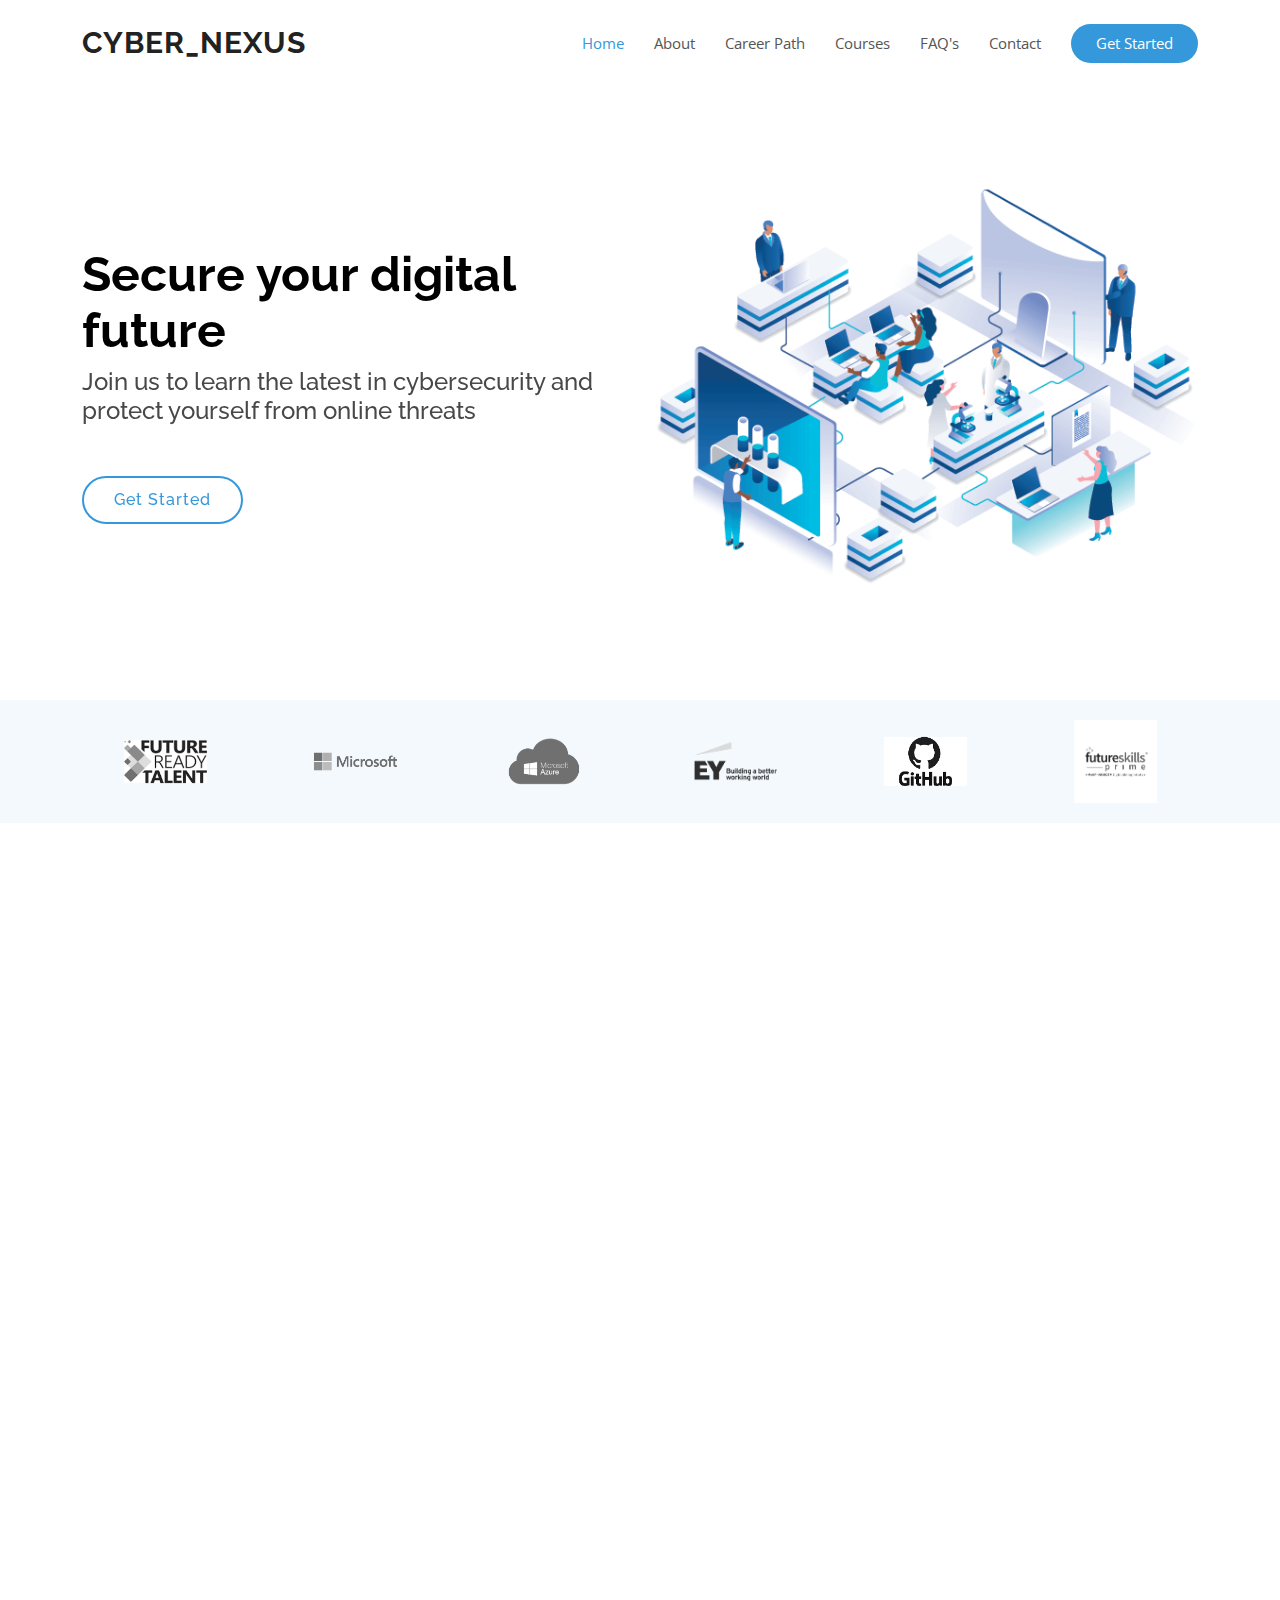
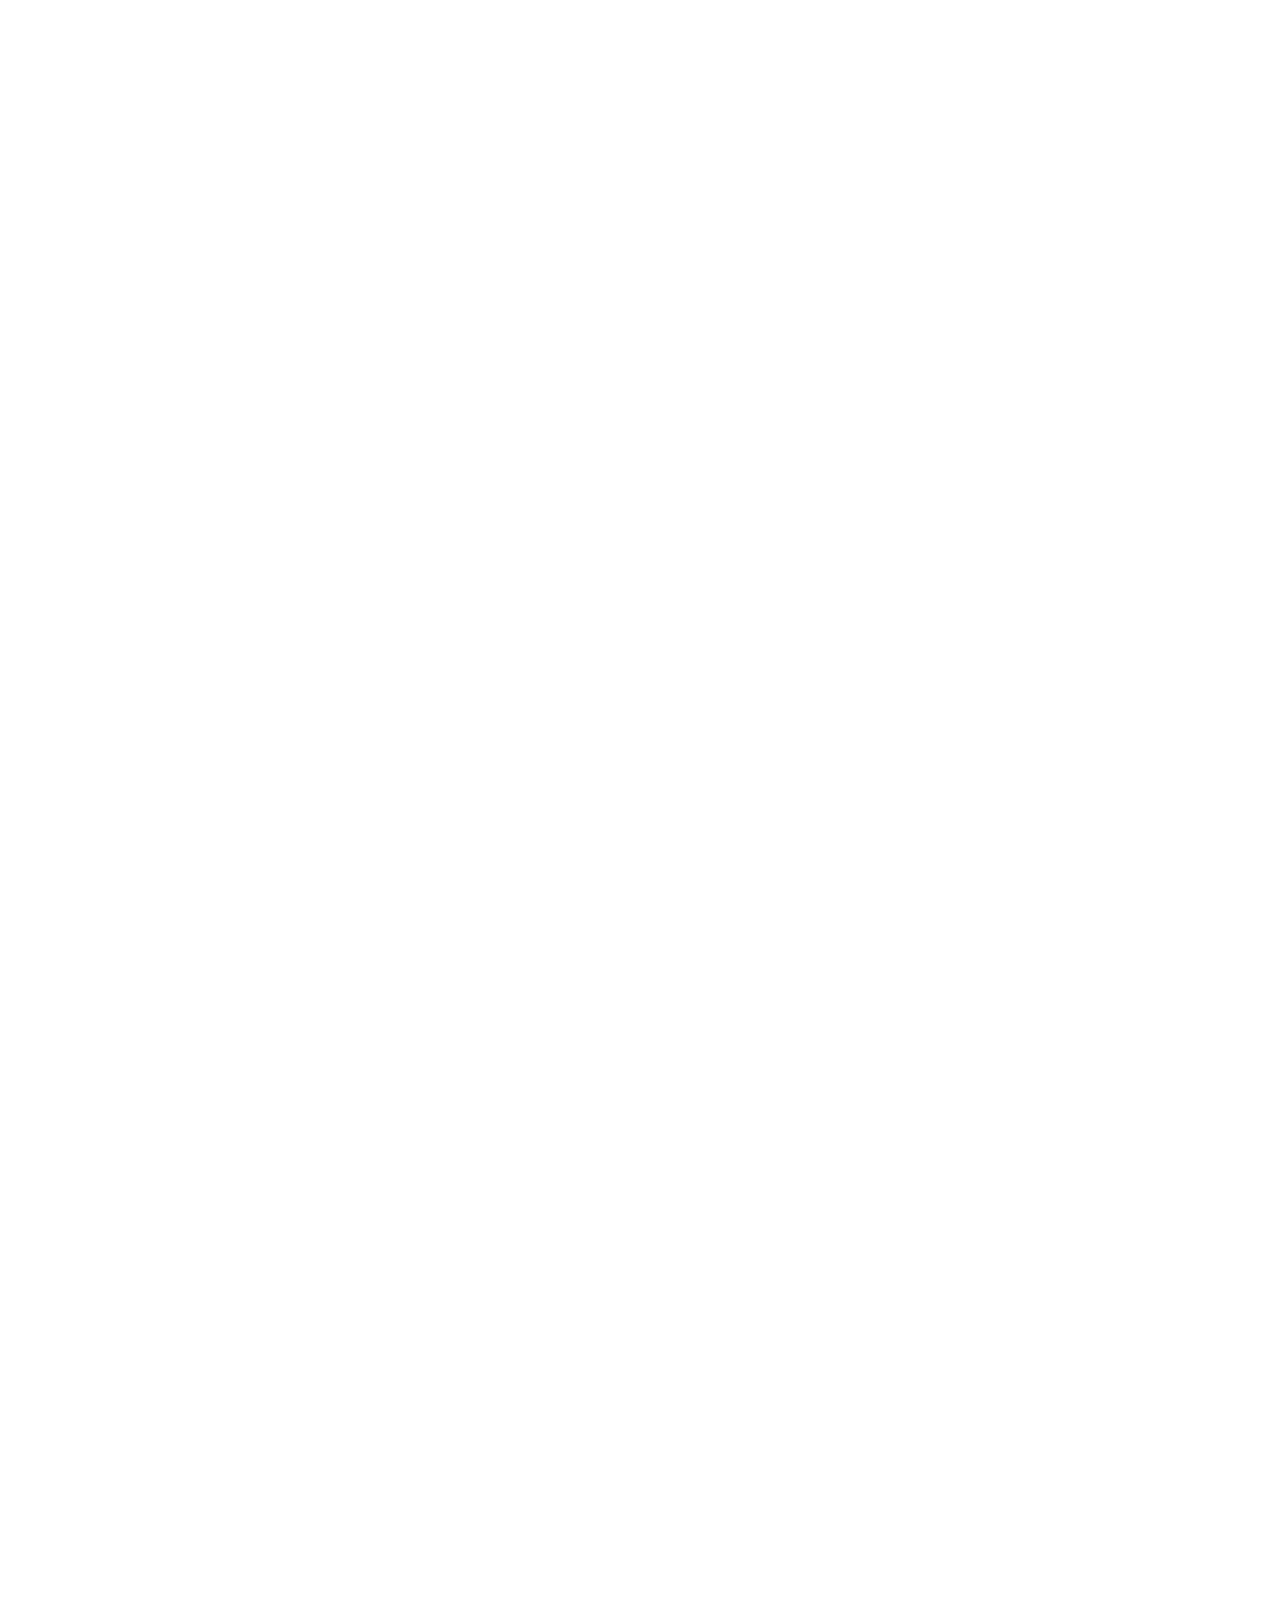
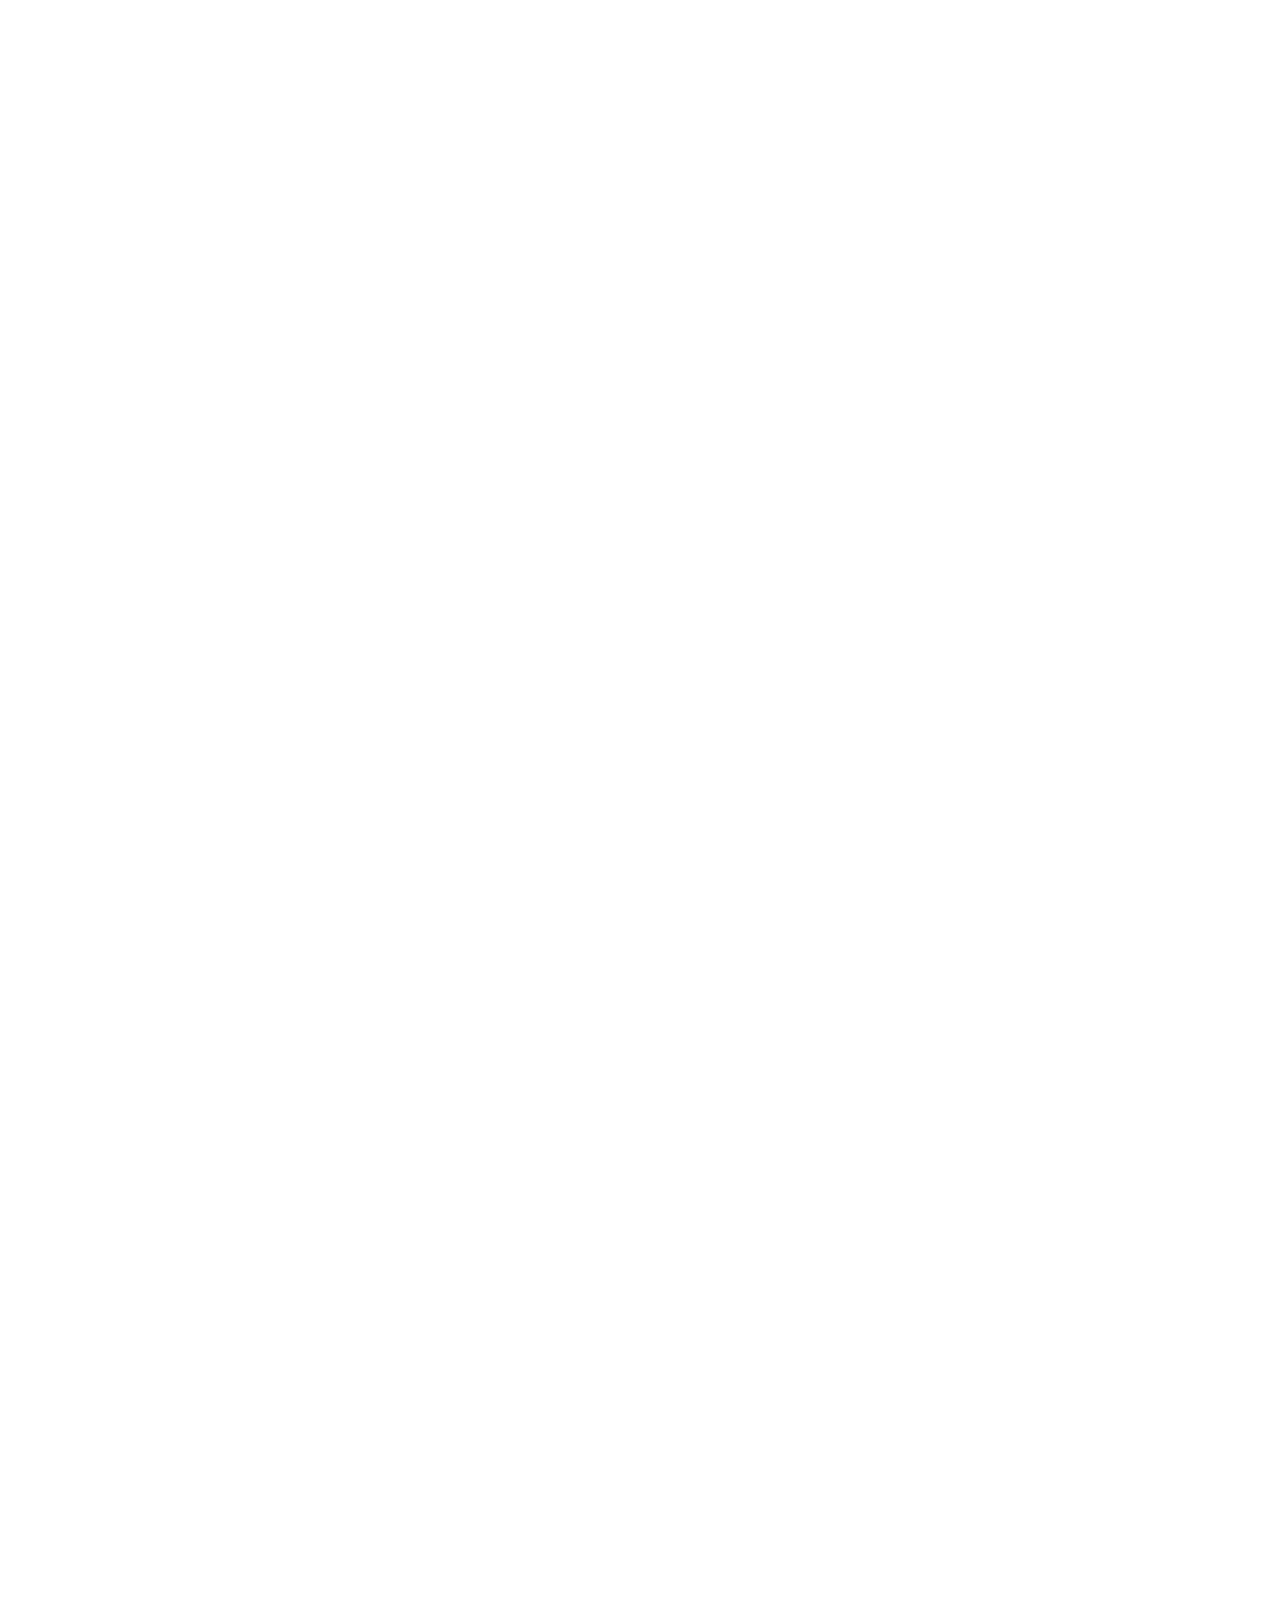
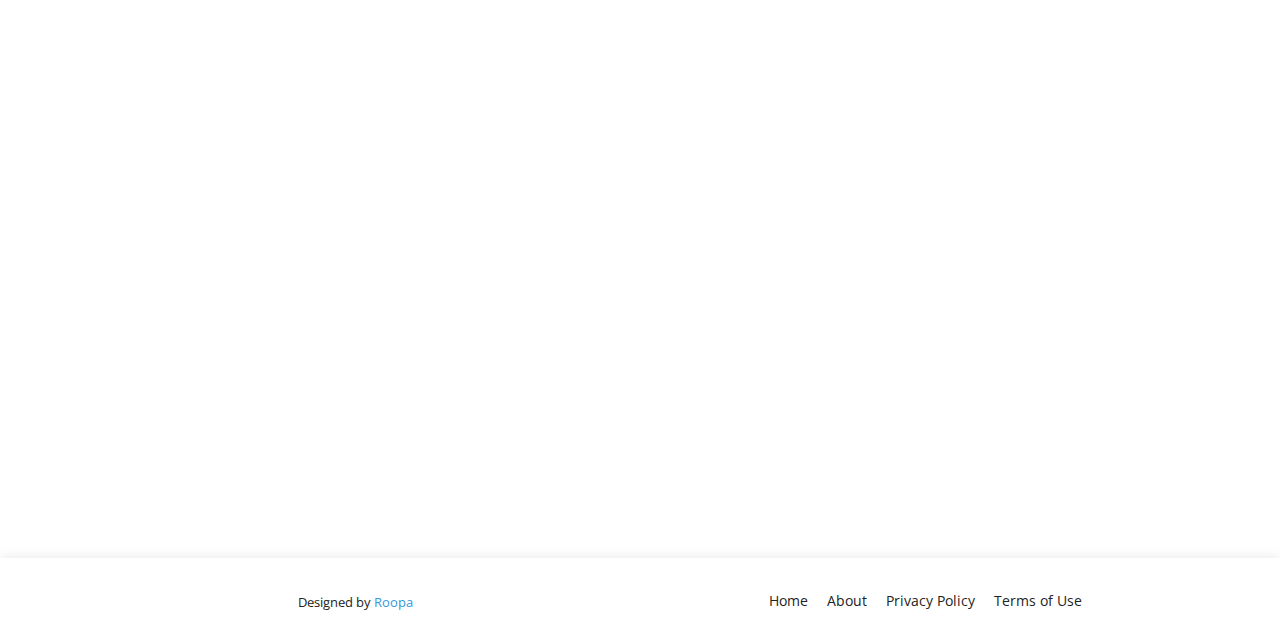
==== CYBER-NEXUS/index.html @ f452fbae "Add files via upload" ====
<!DOCTYPE html>
<html lang="en">

<head>
  <meta charset="utf-8">
  <meta content="width=device-width, initial-scale=1.0" name="viewport">

  <title>CYBER NEXUS</title>
  <meta content="" name="description">
  <meta content="" name="keywords">

  <!-- Google Fonts -->
  <link href="https://fonts.googleapis.com/css?family=Open+Sans:300,300i,400,400i,600,600i,700,700i|Raleway:300,300i,400,400i,500,500i,600,600i,700,700i|Poppins:300,300i,400,400i,500,500i,600,600i,700,700i" rel="stylesheet">

  <!-- Vendor CSS Files -->
  <link href="assets/vendor/aos/aos.css" rel="stylesheet">
  <link href="assets/vendor/bootstrap/css/bootstrap.min.css" rel="stylesheet">
  <link href="assets/vendor/bootstrap-icons/bootstrap-icons.css" rel="stylesheet">
  <link href="assets/vendor/boxicons/css/boxicons.min.css" rel="stylesheet">
  <link href="assets/vendor/glightbox/css/glightbox.min.css" rel="stylesheet">
  <link href="assets/vendor/remixicon/remixicon.css" rel="stylesheet">
  <link href="assets/vendor/swiper/swiper-bundle.min.css" rel="stylesheet">

  <!-- Template Main CSS File -->
  <link href="assets/css/style.css" rel="stylesheet">

</head>

<body>

  <!-- ======= Header ======= -->
  <header id="header" class="fixed-top d-flex align-items-center">
    <div class="container d-flex align-items-center justify-content-between">
      <div class="logo">
        <h1><a href="index.html">CYBER_NEXUS</a></h1>
      </div>

      <nav id="navbar" class="navbar">
        <ul>
          <li><a class="nav-link scrollto active" href="#hero">Home</a></li>
          <li><a class="nav-link scrollto" href="#about">About</a></li>
          <li><a class="nav-link scrollto" href="#services">Career Path</a></li>
          <li><a class="nav-link scrollto " href="#features">Courses</a></li>
          <li><a class="nav-link scrollto " href="#faq">FAQ's</a></li>
          <li><a class="nav-link scrollto" href="#contact">Contact</a></li>
          <li><a class="getstarted scrollto" href="#about">Get Started</a></li>
        </ul>
        <i class="bi bi-list mobile-nav-toggle"></i>
      </nav><!-- .navbar -->

    </div>
  </header><!-- End Header -->

  <!-- ======= Hero Section ======= -->
  <section id="hero" class="d-flex align-items-center">

    <div class="container">
      <div class="row">
        <div class="col-lg-6 pt-5 pt-lg-0 order-2 order-lg-1 d-flex flex-column justify-content-center">
          <h1 data-aos="fade-up">Secure your digital future</h1>
          <h2 data-aos="fade-up" data-aos-delay="400">Join us to learn the latest in cybersecurity and protect yourself from online threats</h2>
          <div data-aos="fade-up" data-aos-delay="800">
            <a href="#about" class="btn-get-started scrollto">Get Started</a>
          </div>
        </div>
        <div class="col-lg-6 order-1 order-lg-2 hero-img" data-aos="fade-left" data-aos-delay="200">
          <img src="assets/img/hero-img.png" class="img-fluid animated" alt="">
        </div>
      </div>
    </div>

  </section><!-- End Hero -->

  <main id="main">

    <!-- ======= Clients Section ======= -->
    <section id="clients" class="clients clients">
      <div class="container">

        <div class="row">

          <div class="col-lg-2 col-md-4 col-6">
            <img src="assets/img/clients/client-1.png" class="img-fluid" alt="" data-aos="zoom-in">
          </div>

          <div class="col-lg-2 col-md-4 col-6">
            <img src="assets/img/clients/client-2.png" class="img-fluid" alt="" data-aos="zoom-in" data-aos-delay="100">
          </div>

          <div class="col-lg-2 col-md-4 col-6">
            <img src="assets/img/clients/client-3.png" class="img-fluid" alt="" data-aos="zoom-in" data-aos-delay="200">
          </div>

          <div class="col-lg-2 col-md-4 col-6">
            <img src="assets/img/clients/client-4.png" class="img-fluid" alt="" data-aos="zoom-in" data-aos-delay="300">
          </div>

          <div class="col-lg-2 col-md-4 col-6">
            <img src="assets/img/clients/client-5.png" class="img-fluid" alt="" data-aos="zoom-in" data-aos-delay="400">
          </div>

          <div class="col-lg-2 col-md-4 col-6">
            <img src="assets/img/clients/client-6.png" class="img-fluid" alt="" data-aos="zoom-in" data-aos-delay="500">
          </div>

        </div>

      </div>
    </section><!-- End Clients Section -->
<br>
<br>
<br>
    <!-- ======= About Us Section ======= -->
    <section id="about" class="about">
      <div class="container">

        <div class="section-title" data-aos="fade-up">
          <h2>About Us</h2>
        </div>

        <div class="row content">
          <div class="col-lg-6" data-aos="fade-up" data-aos-delay="150">
            <p>
              Welcome to Cyber_Nexus! Our mission is to provide accessible and comprehensive cybersecurity courses to learners of all levels,
              completely free of charge. We believe that education should not be a barrier to entry in the cybersecurity industry,
              and we are committed to empowering learners with the knowledge and skills they need to succeed.
            </p>
            <ul>
              <li><i class="ri-check-double-line"></i> Beginner Friendly</li>
              <li><i class="ri-check-double-line"></i> Easy to access and navigate</li>
              <li><i class="ri-check-double-line"></i> Free!</li>
            </ul>
          </div>
          <div class="col-lg-6 pt-4 pt-lg-0" data-aos="fade-up" data-aos-delay="300">
            <p>
              Our courses are designed to be accessible to everyone, regardless of their background or experience.
              Whether you're just starting out in the field or you're looking to expand your skills, we have courses that
              will help you achieve your goals. Our instructors are experts in their fields and are committed to providing engaging and informative lectures,
               as well as hands-on assignments that will help you apply what you've learned.
            </p>
            <a href="#" class="btn-learn-more">Learn More</a>
          </div>
        </div>

      </div>
    </section><!-- End About Us Section -->
    <br>
    <br>
    <br>
          </div>
        </div>

      </div>
    </section><!-- End Counts Section -->

    <!-- ======= Services Section ======= -->
    <section id="services" class="services">
      <div class="container">

        <div class="section-title" data-aos="fade-up">
          <h2>Career Paths</h2>
          <p>The field of cybersecurity is growing rapidly, and there are a wide
             variety of career paths available for individuals with the right
             skills and qualifications. Here are just a few of the most common
             career paths in cybersecurity</p>
        </div>

        <div class="row">
          <div class="col-md-6 col-lg-3 d-flex align-items-stretch mb-5 mb-lg-0">
            <div class="icon-box" data-aos="fade-up" data-aos-delay="100">
              <div class="icon"><i class="bx bxl-dribbble"></i></div>
              <h4 class="title"><a href="">Cyber Security Analyst</a></h4>
              <p class="description">A cybersecurity analyst is responsible for detecting and responding to potential security threats to computer systems and networks.
                They develop and implement security policies and procedures to ensure the protection of digital information and systems.</p>
            </div>
          </div>

          <div class="col-md-6 col-lg-3 d-flex align-items-stretch mb-5 mb-lg-0">
            <div class="icon-box" data-aos="fade-up" data-aos-delay="200">
              <div class="icon"><i class="bx bx-file"></i></div>
              <h4 class="title"><a href="">Ethical Hacking</a></h4>
              <p class="description">An ethical hacker is a cybersecurity professional who uses their skills to identify and address potential vulnerabilities and security weaknesses in computer systems,
                networks, and applications. They operate within legal and ethical boundaries to help organizations improve their cybersecurity posture and protect against malicious attacks.</p>
            </div>
          </div>

          <div class="col-md-6 col-lg-3 d-flex align-items-stretch mb-5 mb-lg-0">
            <div class="icon-box" data-aos="fade-up" data-aos-delay="300">
              <div class="icon"><i class="bx bx-tachometer"></i></div>
              <h4 class="title"><a href="">Security Analyst</a></h4>
              <p class="description">A security analyst is a professional responsible for identifying and mitigating potential security risks to computer systems and networks. They use a variety of tools and
                techniques to monitor and analyze security incidents and develop security policies and procedures to prevent future incidents.</p>
            </div>
          </div>

          <div class="col-md-6 col-lg-3 d-flex align-items-stretch mb-5 mb-lg-0">
            <div class="icon-box" data-aos="fade-up" data-aos-delay="400">
              <div class="icon"><i class="bx bx-world"></i></div>
              <h4 class="title"><a href="">IT Security Engineer</a></h4>
              <p class="description">An IT security engineer is a professional who is responsible for designing, implementing, and maintaining secure computer systems, networks, and applications.
                They use their technical skills and knowledge to identify potential vulnerabilities and ensure that systems and data are protected against unauthorized access or malicious attacks.</p>
            </div>
          </div>

        </div>

      </div>
    </section><!-- End Services Section -->
    <br>
    <br>
    <br>
    <!-- ======= More Services Section ======= -->
    <section id="more-services" class="more-services">
      <div class="container">
        <div class="section-title" data-aos="fade-up">
          <h2>Quick Glance</h2>
        </div>
        <div class="row">
          <div class="col-md-6 d-flex align-items-stretch">
            <div class="card" style='background-image: url("assets/img/more-services-1.jpg");' data-aos="fade-up" data-aos-delay="100">
              <div class="card-body">
                <h5 class="card-title"><a href="">Introduction to Cyber Security</a></h5>
                <p class="card-text">Lorem ipsum dolor sit amet, consectetur elit, sed do eiusmod tempor ut labore et dolore magna aliqua.</p>
                <div class="read-more"><a href="#"><i class="bi bi-arrow-right"></i> Read More</a></div>
              </div>
            </div>
          </div>
          <div class="col-md-6 d-flex align-items-stretch mt-4 mt-md-0">
            <div class="card" style='background-image: url("assets/img/more-services-2.jpg");' data-aos="fade-up" data-aos-delay="200">
              <div class="card-body">
                <h5 class="card-title"><a href="">Introduction to Ethical Hacking</a></h5>
                <p class="card-text">Sed ut perspiciatis unde omnis iste natus error sit voluptatem doloremque laudantium, totam rem.</p>
                <div class="read-more"><a href="#"><i class="bi bi-arrow-right"></i> Read More</a></div>
              </div>
            </div>

          </div>
          <div class="col-md-6 d-flex align-items-stretch mt-4">
            <div class="card" style='background-image: url("assets/img/more-services-3.jpg");' data-aos="fade-up" data-aos-delay="100">
              <div class="card-body">
                <h5 class="card-title"><a href="">Career in Cyber Security</a></h5>
                <p class="card-text">Nemo enim ipsam voluptatem quia voluptas sit aut odit aut fugit, sed quia magni dolores.</p>
                <div class="read-more"><a href="#"><i class="bi bi-arrow-right"></i> Read More</a></div>
              </div>
            </div>
          </div>
          <div class="col-md-6 d-flex align-items-stretch mt-4">
            <div class="card" style='background-image: url("assets/img/more-services-4.jpg");' data-aos="fade-up" data-aos-delay="200">
              <div class="card-body">
                <h5 class="card-title"><a href="">Become a Ethical Hacker</a></h5>
                <p class="card-text">Nostrum eum sed et autem dolorum perspiciatis. Magni porro quisquam laudantium voluptatem.</p>
                <div class="read-more"><a href="#"><i class="bi bi-arrow-right"></i> Read More</a></div>
              </div>
            </div>
          </div>
        </div>

      </div>
    </section><!-- End More Services Section -->
    <br>
    <br>
    <br>
    <!-- ======= Features Section ======= -->
    <section id="features" class="features">
      <div class="container">

        <div class="section-title" data-aos="fade-up">
          <h2>Certification Courses</h2>
          <p>A certification course is a training program designed to provide individuals with the knowledge and skills needed to achieve
            a specific certification in their field of study or profession.</p>
        </div>

        <div class="row" data-aos="fade-up" data-aos-delay="300">
          <div class="col-lg-3 col-md-4">
            <div class="icon-box">
              <i class="ri-store-line" style="color: #ffbb2c;"></i>
              <h3><a href="">E|CIH</a></h3>
            </div>
          </div>
          <div class="col-lg-3 col-md-4 mt-4 mt-md-0">
            <div class="icon-box">
              <i class="ri-bar-chart-box-line" style="color: #5578ff;"></i>
              <h3><a href="">C|TIA</a></h3>
            </div>
          </div>
          <div class="col-lg-3 col-md-4 mt-4 mt-md-0">
            <div class="icon-box">
              <i class="ri-calendar-todo-line" style="color: #e80368;"></i>
              <h3><a href="">C|CISO</a></h3>
            </div>
          </div>
          <div class="col-lg-3 col-md-4 mt-4 mt-lg-0">
            <div class="icon-box">
              <i class="ri-paint-brush-line" style="color: #e361ff;"></i>
              <h3><a href="">CEH</a></h3>
            </div>
          </div>
          <div class="col-lg-3 col-md-4 mt-4">
            <div class="icon-box">
              <i class="ri-database-2-line" style="color: #47aeff;"></i>
              <h3><a href="">C|PENT</a></h3>
            </div>
          </div>
          <div class="col-lg-3 col-md-4 mt-4">
            <div class="icon-box">
              <i class="ri-gradienter-line" style="color: #ffa76e;"></i>
              <h3><a href="">C|HFI</a></h3>
            </div>
          </div>
          <div class="col-lg-3 col-md-4 mt-4">
            <div class="icon-box">
              <i class="ri-file-list-3-line" style="color: #11dbcf;"></i>
              <h3><a href="">CND</a></h3>
            </div>
          </div>
          <div class="col-lg-3 col-md-4 mt-4">
            <div class="icon-box">
              <i class="ri-price-tag-2-line" style="color: #4233ff;"></i>
              <h3><a href="">C|CSE</a></h3>
            </div>
          </div>
          <div class="col-lg-3 col-md-4 mt-4">
            <div class="icon-box">
              <i class="ri-anchor-line" style="color: #b2904f;"></i>
              <h3><a href="">E|CDE</a></h3>
            </div>
          </div>
          <div class="col-lg-3 col-md-4 mt-4">
            <div class="icon-box">
              <i class="ri-disc-line" style="color: #b20969;"></i>
              <h3><a href="">C|ASE</a></h3>
            </div>
          </div>
          <div class="col-lg-3 col-md-4 mt-4">
            <div class="icon-box">
              <i class="ri-base-station-line" style="color: #ff5828;"></i>
              <h3><a href="">BLOCKCHAIN</a></h3>
            </div>
          </div>
          <div class="col-lg-3 col-md-4 mt-4">
            <div class="icon-box">
              <i class="ri-fingerprint-line" style="color: #29cc61;"></i>
              <h3><a href="">C|SCU</a></h3>
            </div>
          </div>
        </div>

      </div>
    </section><!-- End Features Section -->
    <br>
    <br>
    <br>
    <!-- ======= F.A.Q Section ======= -->
    <section id="faq" class="faq">
      <div class="container">

        <div class="section-title" data-aos="fade-up">
          <h2>Frequently Asked Questions</h2>
        </div>

        <div class="row faq-item d-flex align-items-stretch" data-aos="fade-up" data-aos-delay="100">
          <div class="col-lg-5">
            <i class="ri-question-line"></i>
            <h4>What is this website about?</h4>
          </div>
          <div class="col-lg-7">
            <p>
              This website is dedicated to providing cyber security education to
              individuals and organizations. Our resources include articles, tutorials, webinars, and workshops, and are designed to be accessible to everyone.
            </p>
          </div>
        </div><!-- End F.A.Q Item-->

        <div class="row faq-item d-flex align-items-stretch" data-aos="fade-up" data-aos-delay="200">
          <div class="col-lg-5">
            <i class="ri-question-line"></i>
            <h4>How can I access your resources?</h4>
          </div>
          <div class="col-lg-7">
            <p>
            All of our resources are available on our website, which you can access from any device with an internet connection.
            </p>
          </div>
        </div><!-- End F.A.Q Item-->

        <div class="row faq-item d-flex align-items-stretch" data-aos="fade-up" data-aos-delay="300">
          <div class="col-lg-5">
            <i class="ri-question-line"></i>
            <h4>What topics does your website cover?</h4>
          </div>
          <div class="col-lg-7">
            <p>
            Our resources cover a wide range of cyber security topics, including password management, phishing, malware,network security, and more.
            </p>
          </div>
        </div><!-- End F.A.Q Item-->

        <div class="row faq-item d-flex align-items-stretch" data-aos="fade-up" data-aos-delay="400">
          <div class="col-lg-5">
            <i class="ri-question-line"></i>
            <h4>Can I trust the information on your website?</h4>
          </div>
          <div class="col-lg-7">
            <p>
              Yes! We take great care to ensure that our content is accurate and up-to-date. Our team includes experienced cyber security professionals, and we regularly review and update our content to reflect the latest developments in the field.
            </p>
          </div>
        </div><!-- End F.A.Q Item-->

        <div class="row faq-item d-flex align-items-stretch" data-aos="fade-up" data-aos-delay="500">
          <div class="col-lg-5">
            <i class="ri-question-line"></i>
            <h4>How can I stay informed about the latest cyber security news and trends?</h4>
          </div>
          <div class="col-lg-7">
            <p>
             We offer a newsletter that provides updates on the latest cyber security news and trends, as well as tips for staying safe online. You can sign up for our newsletter on our website.
            </p>
          </div>
        </div><!-- End F.A.Q Item-->

      </div>
    </section><!-- End F.A.Q Section -->
    <br>
    <br>
    <br>
    <!-- ======= Contact Section ======= -->
    <section id="contact" class="contact">
      <div class="container">

        <div class="section-title" data-aos="fade-up">
          <h2>Contact Us</h2>
        </div>

        <div class="row">

          <div class="col-lg-4 col-md-6" data-aos="fade-up" data-aos-delay="100">
            <div class="contact-about">
              <h3>Cyber_Nexus</h3>
              <p>Cras fermentum odio eu feugiat. Justo eget magna fermentum iaculis eu non diam phasellus. Scelerisque felis imperdiet proin fermentum leo. Amet volutpat consequat mauris nunc congue.</p>
              <div class="social-links">
                <a href="#" class="twitter"><i class="bi bi-twitter"></i></a>
                <a href="#" class="facebook"><i class="bi bi-facebook"></i></a>
                <a href="#" class="instagram"><i class="bi bi-instagram"></i></a>
                <a href="#" class="linkedin"><i class="bi bi-linkedin"></i></a>
              </div>
            </div>
          </div>

          <div class="col-lg-3 col-md-6 mt-4 mt-md-0" data-aos="fade-up" data-aos-delay="200">
            <div class="info">
              <div>
                <i class="ri-map-pin-line"></i>
                <p>Future Ready Talent<br>India, IN 10000</p>
              </div>

              <div>
                <i class="ri-mail-send-line"></i>
                <p>cyber_nexus@example.com</p>
              </div>

              <div>
                <i class="ri-phone-line"></i>
                <p>+1 23232 32323</p>
              </div>

            </div>
          </div>

          <div class="col-lg-5 col-md-12" data-aos="fade-up" data-aos-delay="300">
            <form action="forms/contact.php" method="post" role="form" class="php-email-form">
              <div class="form-group">
                <input type="text" name="name" class="form-control" id="name" placeholder="Your Name" required>
              </div>
              <div class="form-group">
                <input type="email" class="form-control" name="email" id="email" placeholder="Your Email" required>
              </div>
              <div class="form-group">
                <input type="text" class="form-control" name="subject" id="subject" placeholder="Subject" required>
              </div>
              <div class="form-group">
                <textarea class="form-control" name="message" rows="5" placeholder="Message" required></textarea>
              </div>
              <div class="my-3">
                <div class="loading">Loading</div>
                <div class="error-message"></div>
                <div class="sent-message">Your message has been sent. Thank you!</div>
              </div>
              <div class="text-center"><button type="submit">Send Message</button></div>
            </form>
          </div>

        </div>

      </div>
    </section><!-- End Contact Section -->

  </main><!-- End #main -->

  <!-- ======= Footer ======= -->
  <footer id="footer">
    <div class="container">
      <div class="row d-flex align-items-center">
        <div class="col-lg-6 text-lg-left text-center">
          <div class="credits">
            Designed by <a href="">Roopa</a>
          </div>
        </div>
        <div class="col-lg-6">
          <nav class="footer-links text-lg-right text-center pt-2 pt-lg-0">
            <a href="#intro" class="scrollto">Home</a>
            <a href="#about" class="scrollto">About</a>
            <a href="#">Privacy Policy</a>
            <a href="#">Terms of Use</a>
          </nav>
        </div>
      </div>
    </div>
  </footer><!-- End Footer -->

  <a href="#" class="back-to-top d-flex align-items-center justify-content-center"><i class="bi bi-arrow-up-short"></i></a>

  <!-- Vendor JS Files -->
  <script src="assets/vendor/purecounter/purecounter_vanilla.js"></script>
  <script src="assets/vendor/aos/aos.js"></script>
  <script src="assets/vendor/bootstrap/js/bootstrap.bundle.min.js"></script>
  <script src="assets/vendor/glightbox/js/glightbox.min.js"></script>
  <script src="assets/vendor/isotope-layout/isotope.pkgd.min.js"></script>
  <script src="assets/vendor/swiper/swiper-bundle.min.js"></script>
  <script src="assets/vendor/php-email-form/validate.js"></script>

  <!-- Template Main JS File -->
  <script src="assets/js/main.js"></script>

</body>

</html>
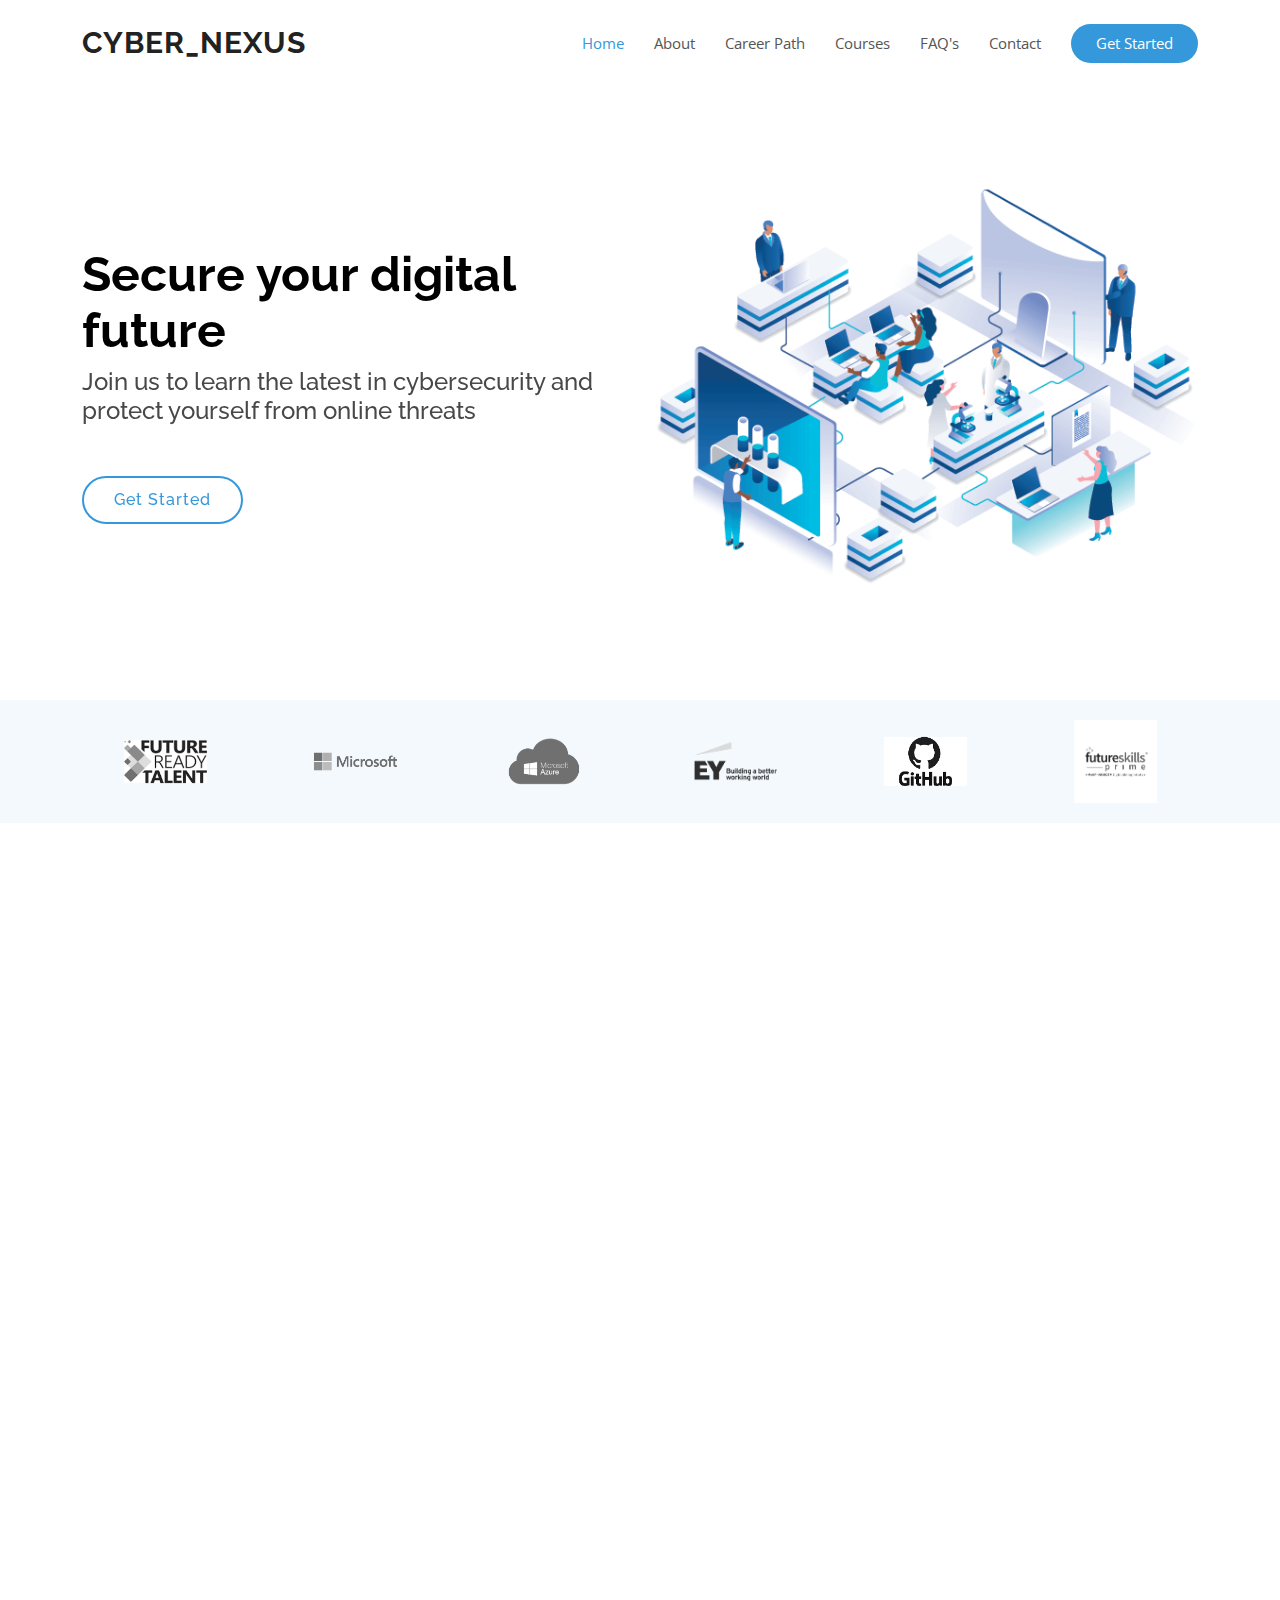
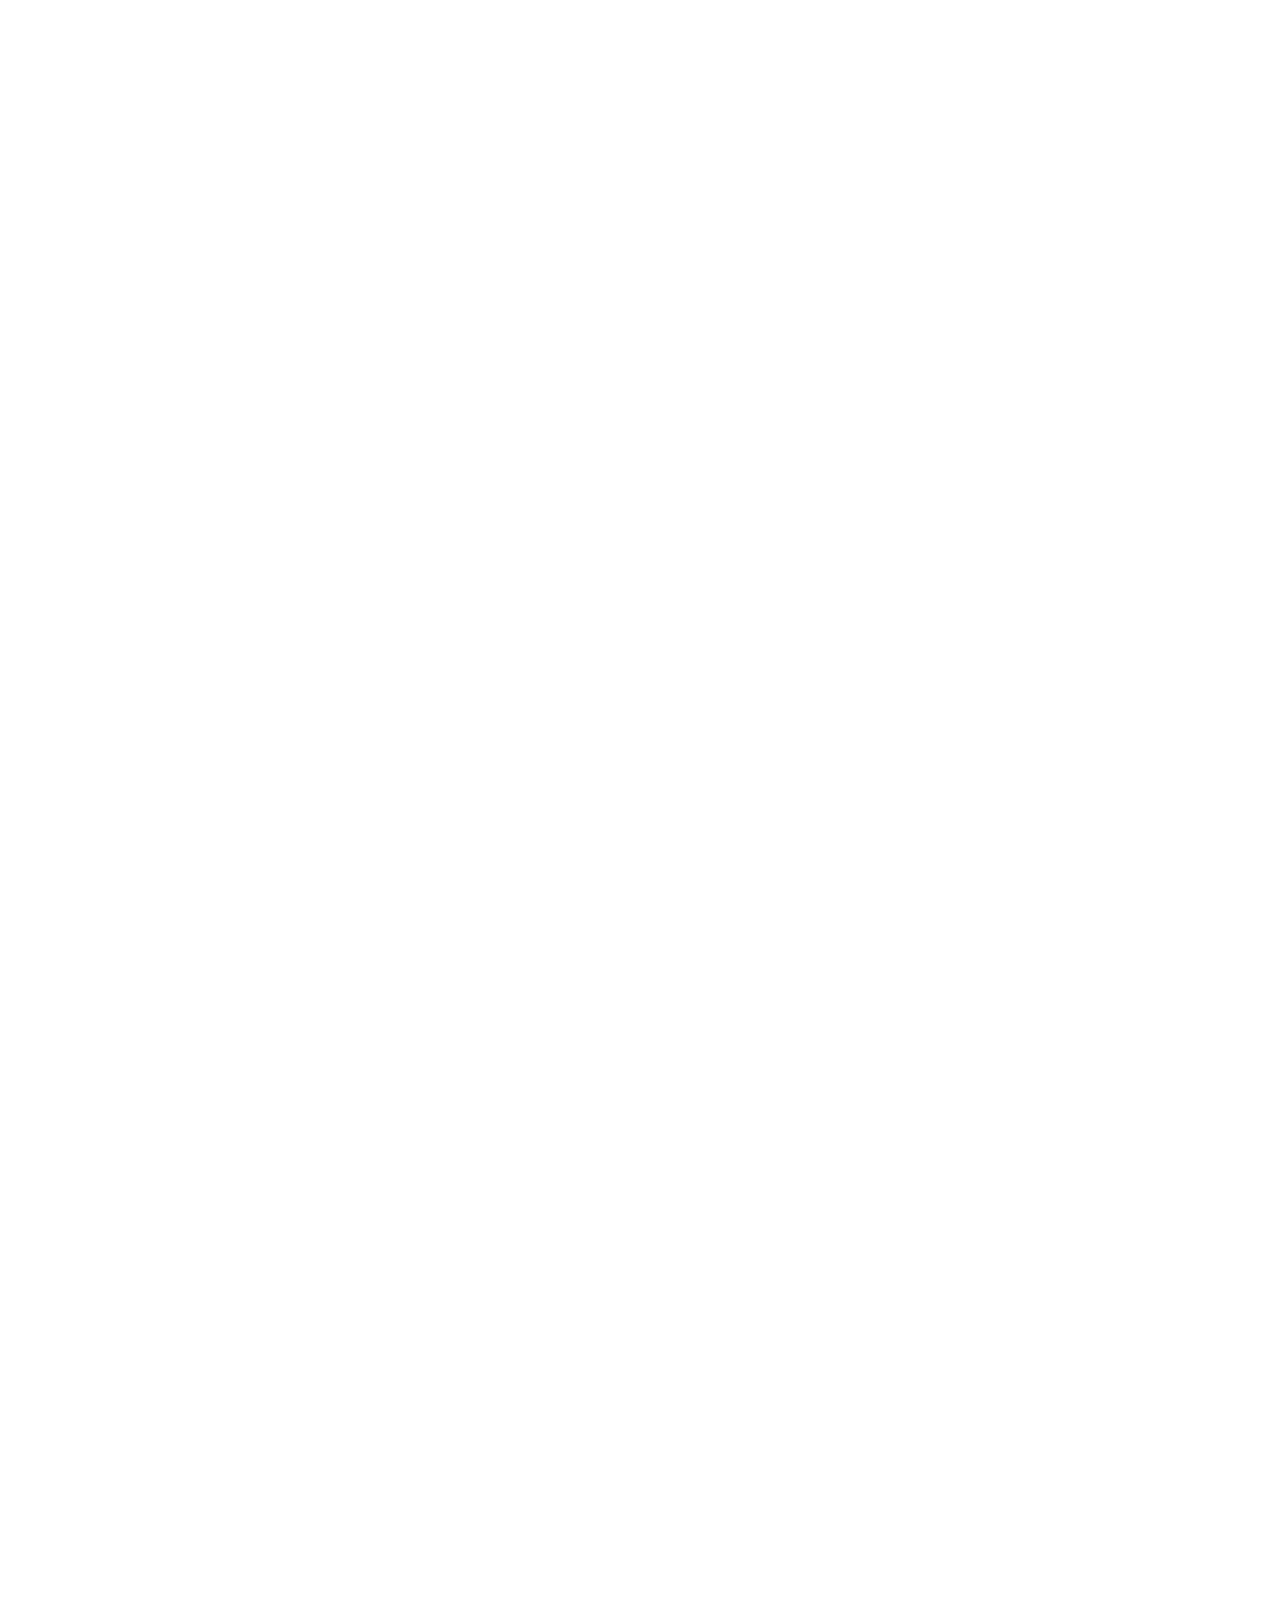
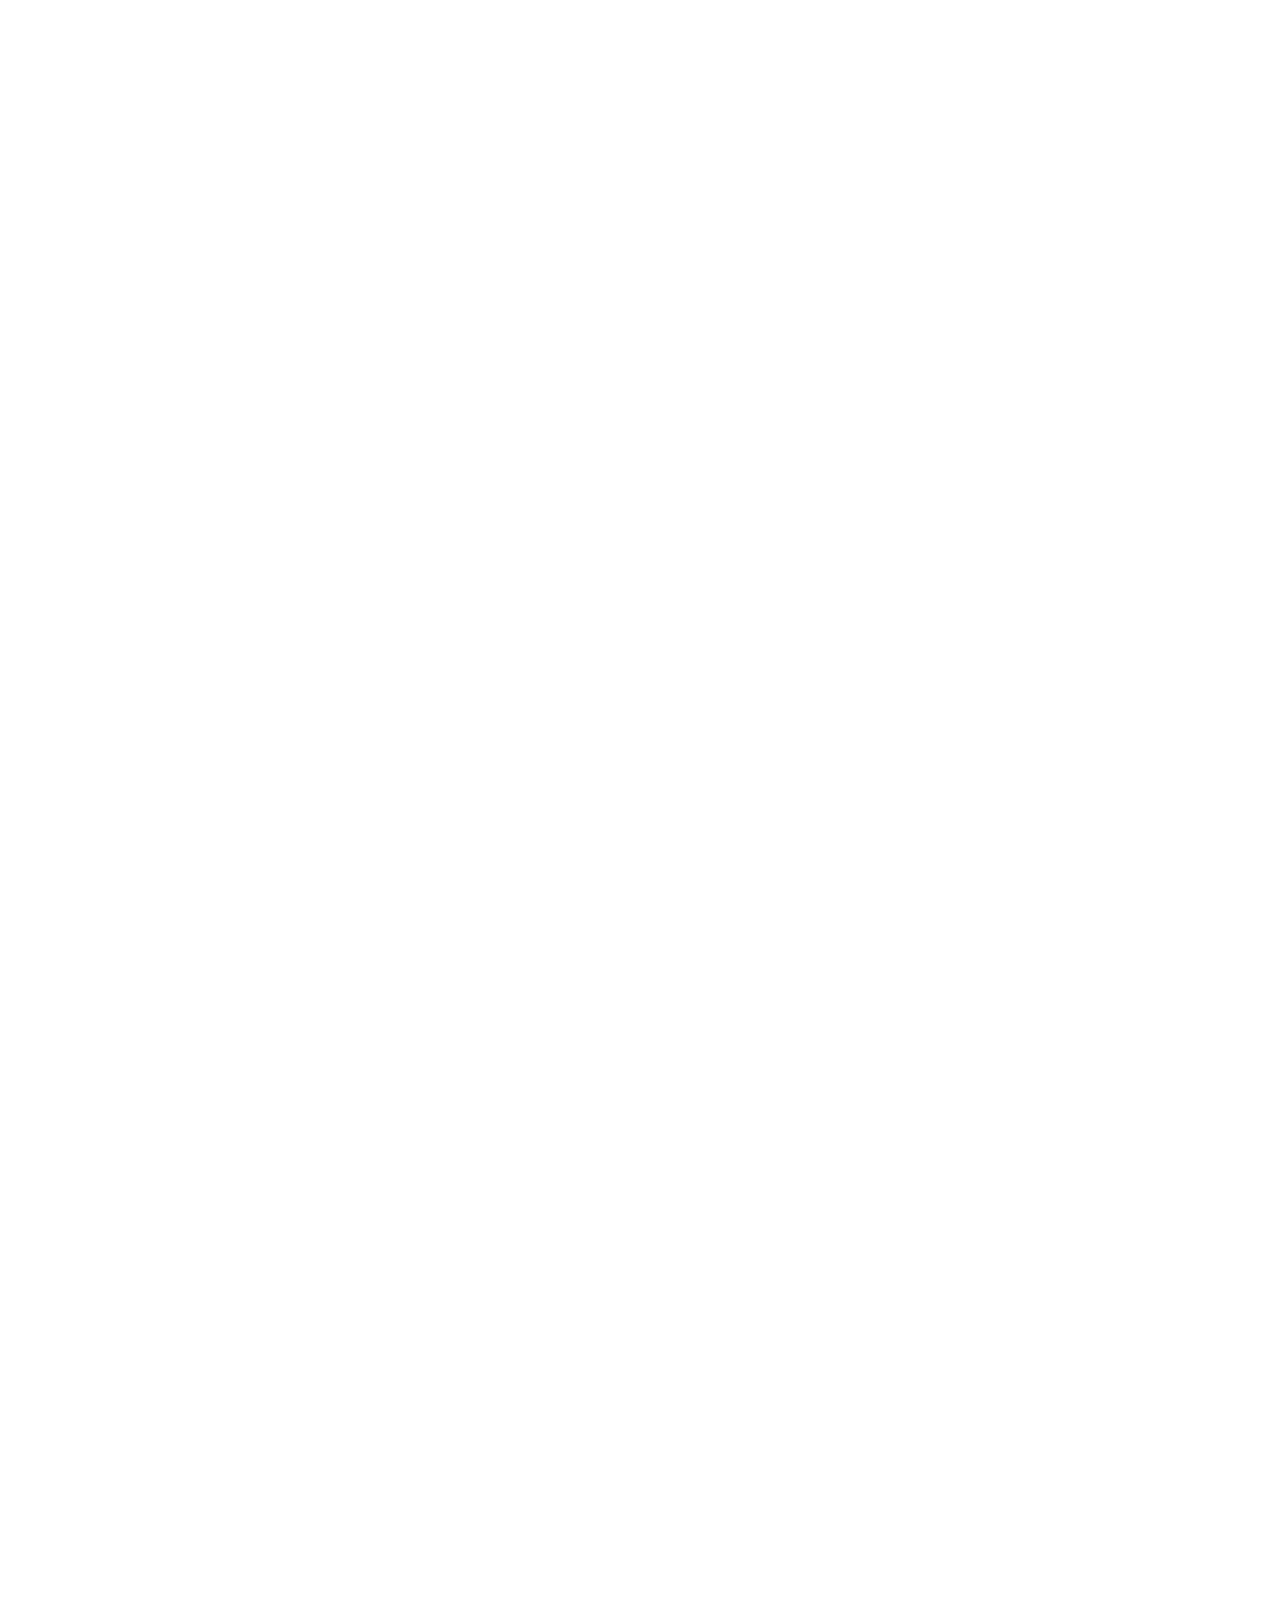
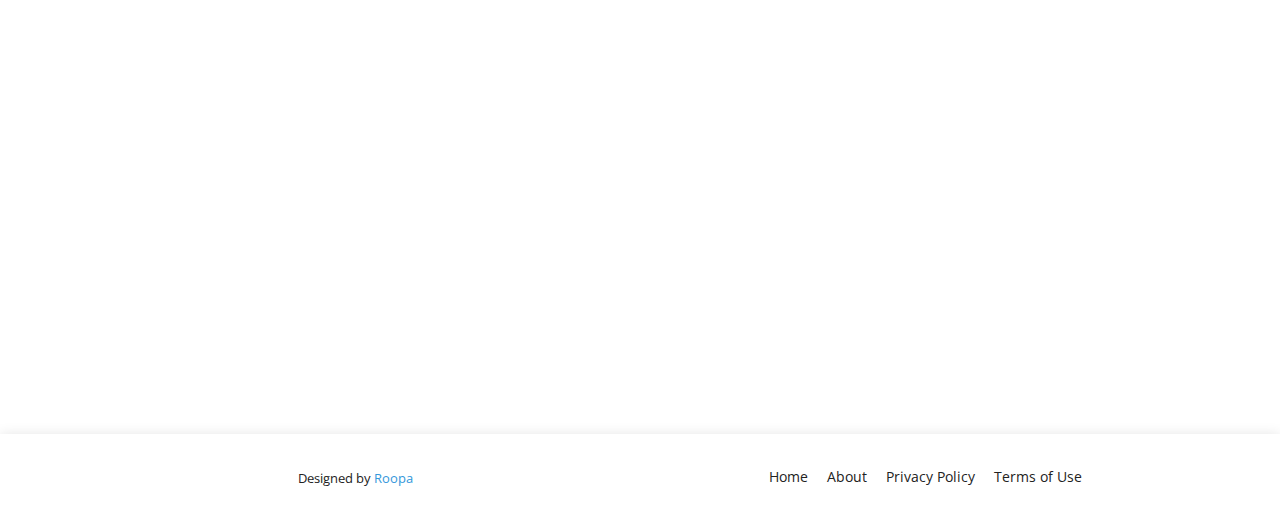
==== commit 2c743713: "Included chatbot in the website" ====
--- a/CYBER-NEXUS/index.html
+++ b/CYBER-NEXUS/index.html
@@ -466,29 +466,11 @@
 
             </div>
           </div>
-
+          <!-- Cyber-Nexis chat-bot-->
           <div class="col-lg-5 col-md-12" data-aos="fade-up" data-aos-delay="300">
-            <form action="forms/contact.php" method="post" role="form" class="php-email-form">
-              <div class="form-group">
-                <input type="text" name="name" class="form-control" id="name" placeholder="Your Name" required>
-              </div>
-              <div class="form-group">
-                <input type="email" class="form-control" name="email" id="email" placeholder="Your Email" required>
-              </div>
-              <div class="form-group">
-                <input type="text" class="form-control" name="subject" id="subject" placeholder="Subject" required>
-              </div>
-              <div class="form-group">
-                <textarea class="form-control" name="message" rows="5" placeholder="Message" required></textarea>
-              </div>
-              <div class="my-3">
-                <div class="loading">Loading</div>
-                <div class="error-message"></div>
-                <div class="sent-message">Your message has been sent. Thank you!</div>
-              </div>
-              <div class="text-center"><button type="submit">Send Message</button></div>
-            </form>
-          </div>
+             <iframe class = "drift" scrolling = "no" allow="autoplay; encrypted-media; fullscreen;" frameborder="0"src='https://webchat.botframework.com/embed/info-bot-2?s=J0WKeYbV8LQ.7pv_LFYLVe9757eNnM4_s91RoCqyaCay359bjGWfTl0'
+            style='min-width: 250px; width: 80%; min-height: 250px;'></iframe>
+        </div>
 
         </div>
 
